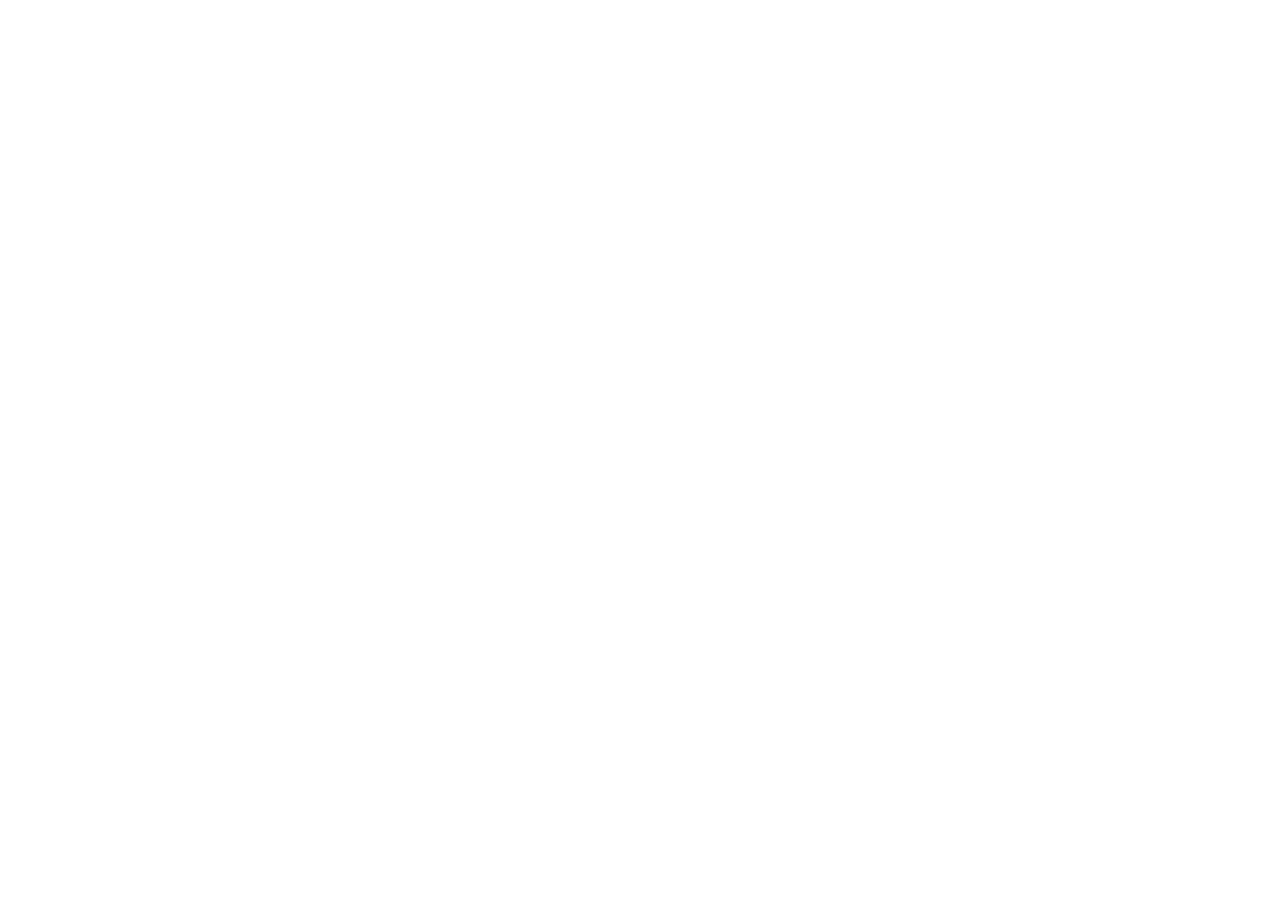
==== projeto Redes Sociais/index.html @ 2575d68d ".." ====
<!DOCTYPE html>
<html lang="pt-br">
<head>
    <meta charset="UTF-8">
    <meta name="viewport" content="width=device-width, initial-scale=1.0">
    <title>Projeto Redes Sociais</title>
    <link rel="shortcut icon" href="favicon.ico" type="image/x-icon">
</head>
<body>
    
</body>
</html>
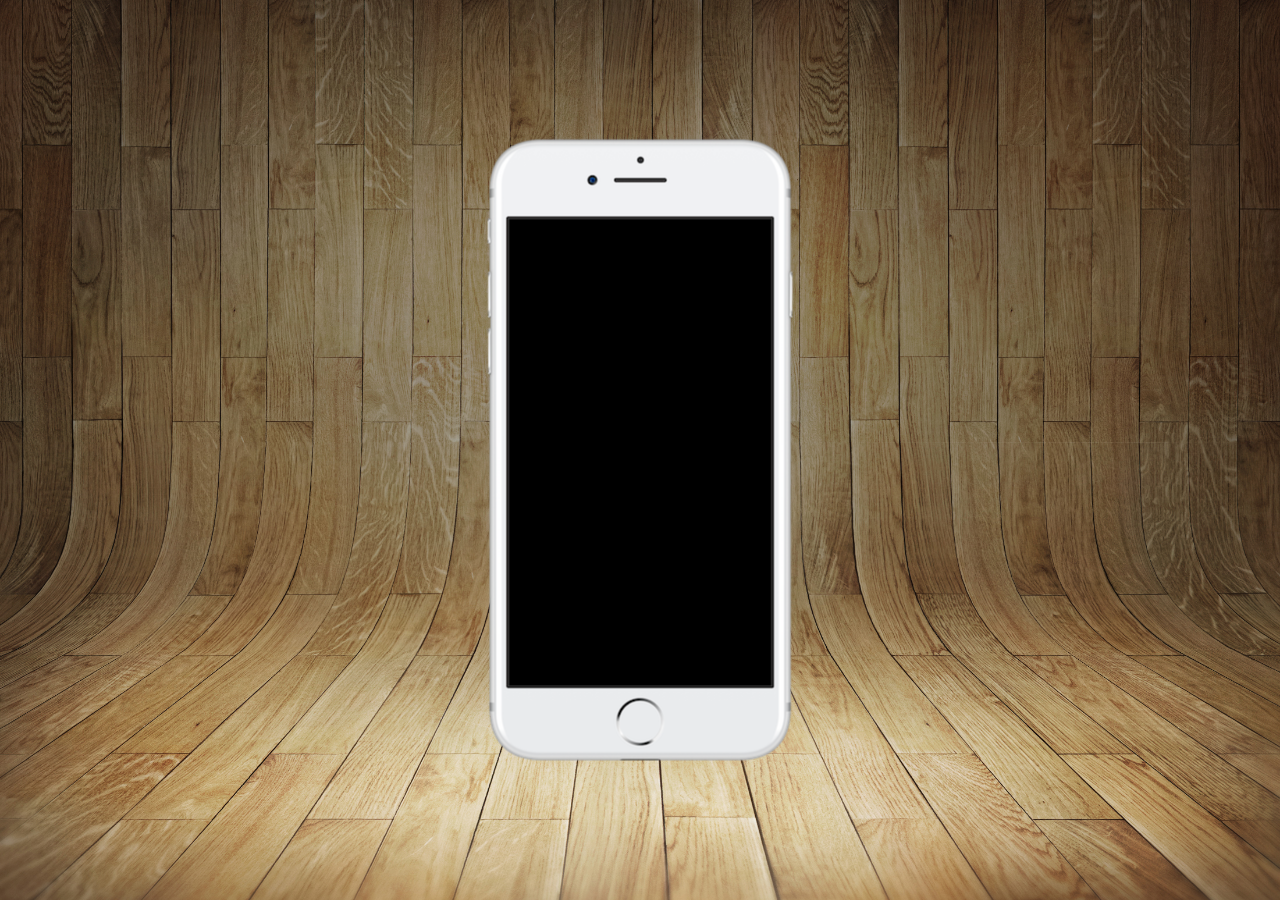
==== commit 7b93f51b: "montando a primeira pagina" ====
--- a/projeto Redes Sociais/index.html
+++ b/projeto Redes Sociais/index.html
@@ -5,8 +5,17 @@
     <meta name="viewport" content="width=device-width, initial-scale=1.0">
     <title>Projeto Redes Sociais</title>
     <link rel="shortcut icon" href="favicon.ico" type="image/x-icon">
+    <link rel="stylesheet" href="Estilos/style.css">
 </head>
 <body>
+    <main>
+        <section id="telefone">
+
+        </section>
+        <section id="redes-sociais">
+
+        </section>
+    </main>
     
 </body>
 </html>--- a/projeto Redes Sociais/Estilos/style.css
+++ b/projeto Redes Sociais/Estilos/style.css
@@ -0,0 +1,33 @@
+@charset "UTF-8";
+
+*{
+    margin: 0px;
+    padding: 0px;
+    font-family: Arial, Helvetica, sans-serif;
+}
+
+html, body {
+    height: 100vh;
+    width: 100vw;
+    background-color: black;
+    background: url('../imagens/fundo-madeira.jpg') no-repeat top center;
+    background-size: cover;
+    background-attachment: fixed;
+}
+
+main {
+    height: 100vh;
+    position: relative;
+    
+}
+
+section#telefone {
+    position: absolute;
+    top: 50%;
+    left: 50%;
+    transform: translate(-50%, -50%);
+
+    height: 627px;
+    width: 311px;
+    background: url('../imagens/frame-iphone.png') no-repeat;
+}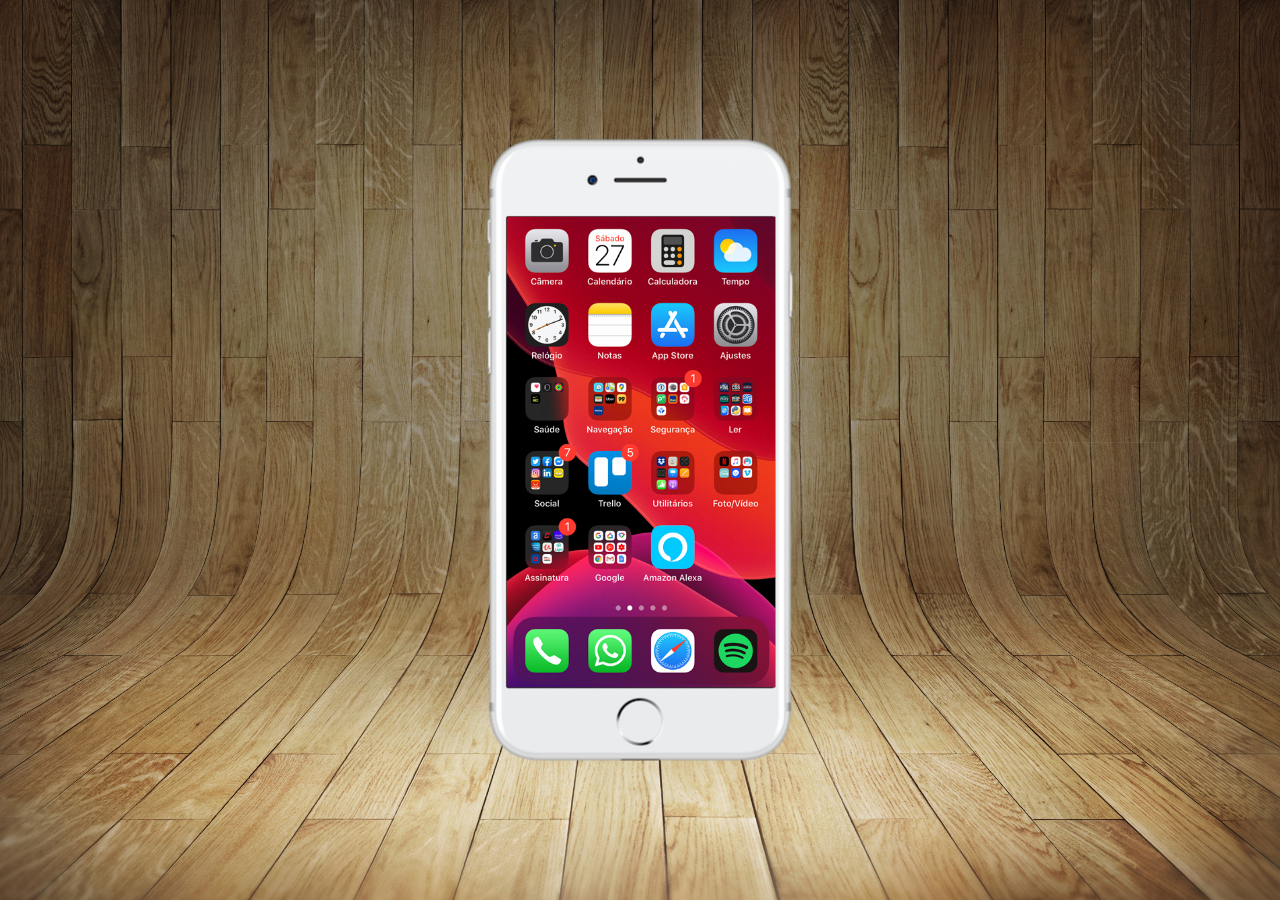
==== commit bea20077: "criei a tela home" ====
--- a/projeto Redes Sociais/index.html
+++ b/projeto Redes Sociais/index.html
@@ -10,6 +10,7 @@
 <body>
     <main>
         <section id="telefone">
+            <iframe src="home.html" name="tela" id="tela" frameborder="0"></iframe>
 
         </section>
         <section id="redes-sociais">
--- a/projeto Redes Sociais/Estilos/style.css
+++ b/projeto Redes Sociais/Estilos/style.css
@@ -17,8 +17,7 @@
 
 main {
     height: 100vh;
-    position: relative;
-    
+    position: relative;    
 }
 
 section#telefone {
@@ -30,4 +29,12 @@
     height: 627px;
     width: 311px;
     background: url('../imagens/frame-iphone.png') no-repeat;
+}
+iframe#tela {
+    position: relative;
+    top: 80px;
+    left: 22px;
+    width: 269px;
+    height: 471px;
+
 }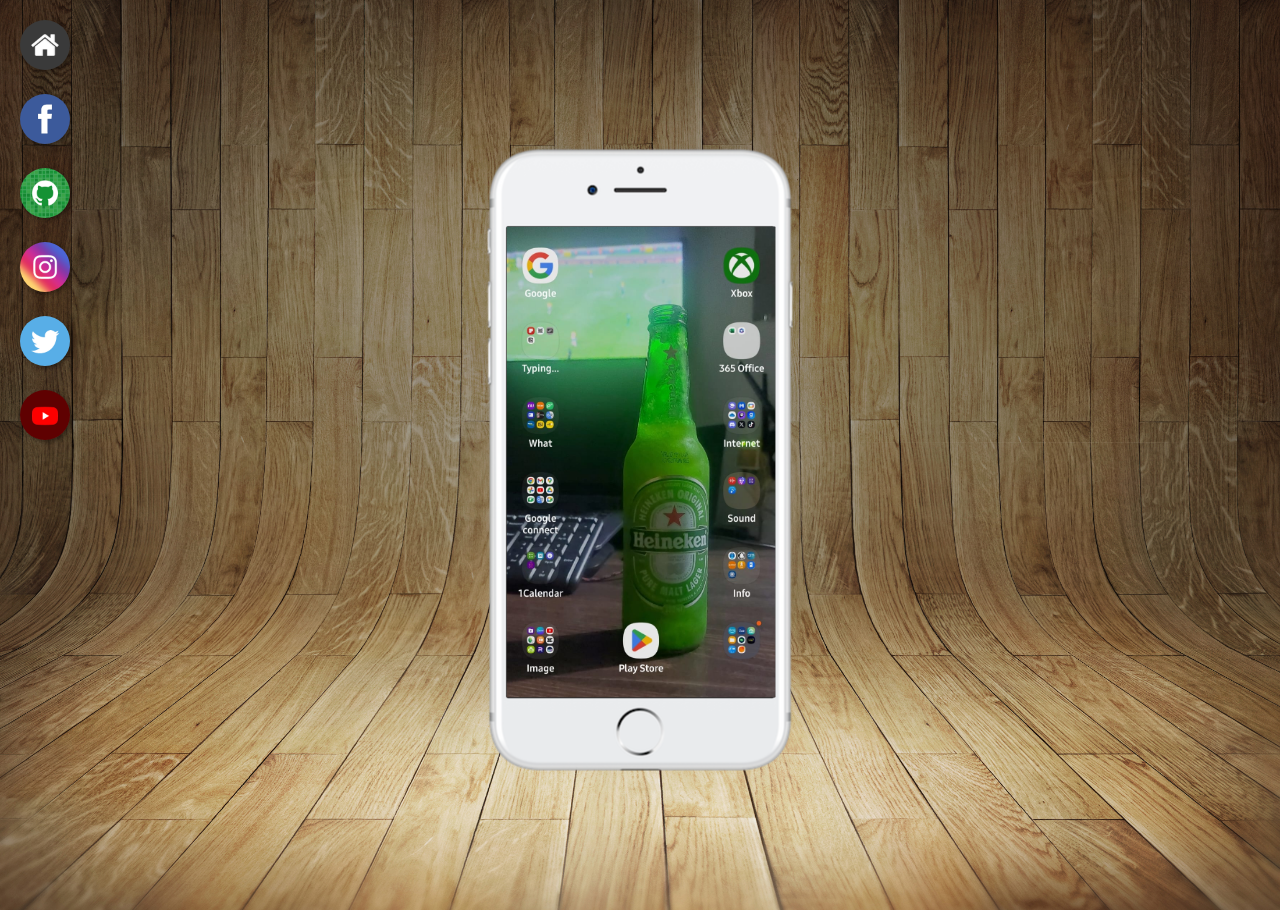
==== commit b7ca4648: "Atualização da home" ====
--- a/projeto Redes Sociais/index.html
+++ b/projeto Redes Sociais/index.html
@@ -10,11 +10,18 @@
 <body>
     <main>
         <section id="telefone">
-            <iframe src="home.html" name="tela" id="tela" frameborder="0"></iframe>
+            <iframe src="home.html" name="tela" id="tela" frameborder="0">
+                Seu navegador não é compatível com isso. 
+            </iframe>
 
         </section>
         <section id="redes-sociais">
-
+            <a href="#" target="tela"><img src="imagens/logo-home.jpg" alt="Home"></a><br>
+            <a href="#" target="tela"><img src="imagens/logo-facebook.jpg" alt="Facebook"></a><br>
+            <a href="#" target="tela"><img src="imagens/logo-github.jpg" alt="Github"></a><br>
+            <a href="#" target="tela"><img src="imagens/logo-instagram.jpg" alt="Instagram"></a><br>
+            <a href="#" target="tela"><img src="imagens/logo-twitter.jpg" alt="Twitter"></a><br>
+            <a href="#" target="tela"><img src="imagens/logo-youtube.jpg" alt="Youtube"></a>
         </section>
     </main>
     
--- a/projeto Redes Sociais/Estilos/style.css
+++ b/projeto Redes Sociais/Estilos/style.css
@@ -36,5 +36,24 @@
     left: 22px;
     width: 269px;
     height: 471px;
+}
 
-}+section#redes-sociais {
+    text-align: left;
+}
+
+section#redes-sociais, img {
+    width: 50px;
+    height: 50px;
+    margin: 10px;
+    border-radius: 50%;
+    box-shadow: 2px 2px 5px rgba(0, 0, 0, 0.400);
+    box-sizing: border-box;
+}
+
+section#redes-sociais img:hover {
+    border: 2px solid gold;
+    transform: translate(-3px, -3px);
+    box-shadow: 5px 5px 10px rgba(0, 0, 0, 0.61);
+    transition: transform 0.3s, border 0.4s;
+}
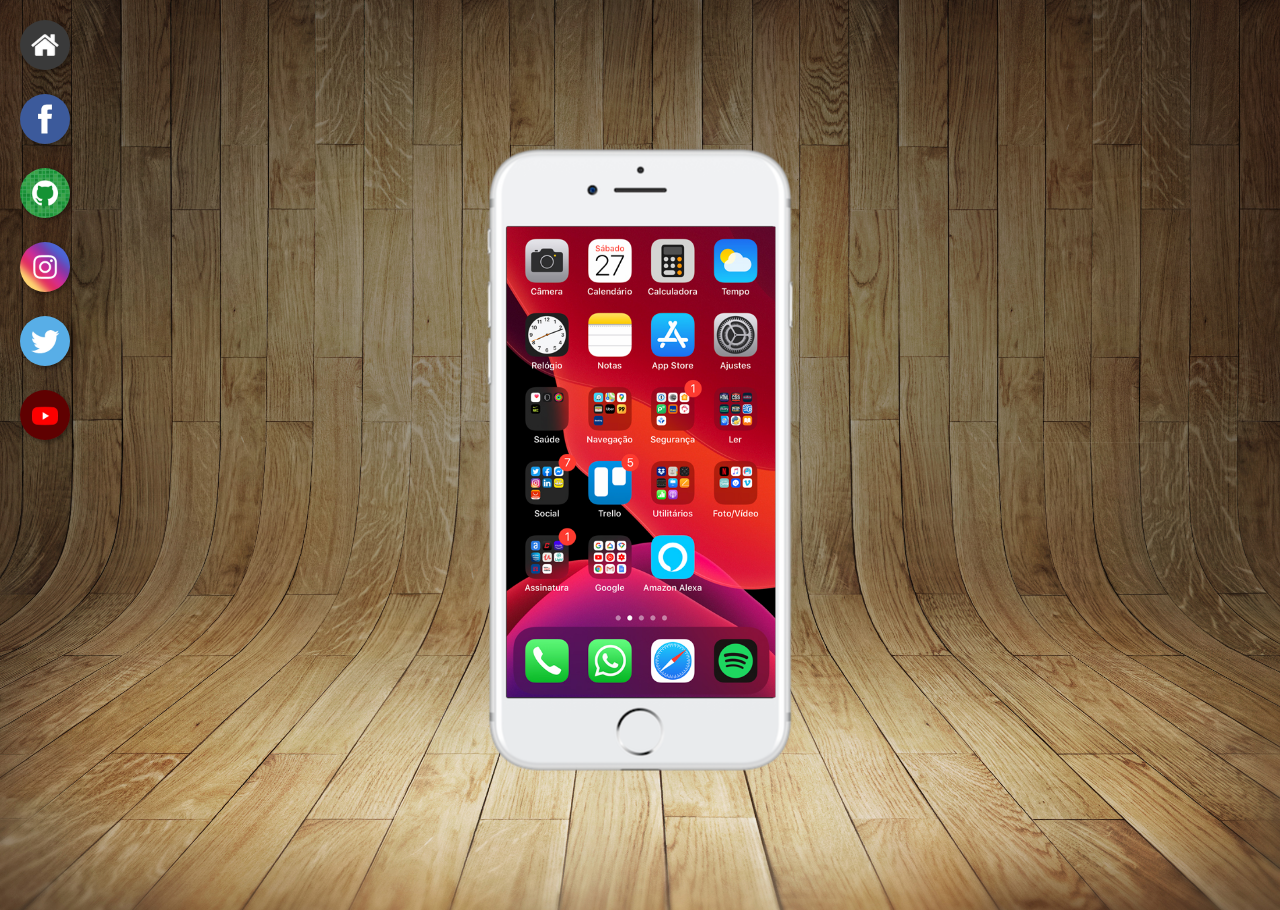
==== commit 23453377: "..." ====
--- a/projeto Redes Sociais/index.html
+++ b/projeto Redes Sociais/index.html
@@ -16,12 +16,12 @@
 
         </section>
         <section id="redes-sociais">
-            <a href="#" target="tela"><img src="imagens/logo-home.jpg" alt="Home"></a><br>
-            <a href="#" target="tela"><img src="imagens/logo-facebook.jpg" alt="Facebook"></a><br>
+            <a href="home.html" target="tela"><img src="imagens/logo-home.jpg" alt="Home"></a><br>
+            <a href="imagens/tela-facebook.jpg" target="tela"><img src="imagens/logo-facebook.jpg" alt="Facebook"></a><br>
             <a href="#" target="tela"><img src="imagens/logo-github.jpg" alt="Github"></a><br>
             <a href="#" target="tela"><img src="imagens/logo-instagram.jpg" alt="Instagram"></a><br>
             <a href="#" target="tela"><img src="imagens/logo-twitter.jpg" alt="Twitter"></a><br>
-            <a href="#" target="tela"><img src="imagens/logo-youtube.jpg" alt="Youtube"></a>
+            <a href="youtube.html" target="tela"><img src="imagens/logo-youtube.jpg" alt="Youtube"></a>
         </section>
     </main>
     
--- a/projeto Redes Sociais/Estilos/style.css
+++ b/projeto Redes Sociais/Estilos/style.css
@@ -39,7 +39,7 @@
 }
 
 section#redes-sociais {
-    text-align: left;
+    text-align: right;
 }
 
 section#redes-sociais, img {
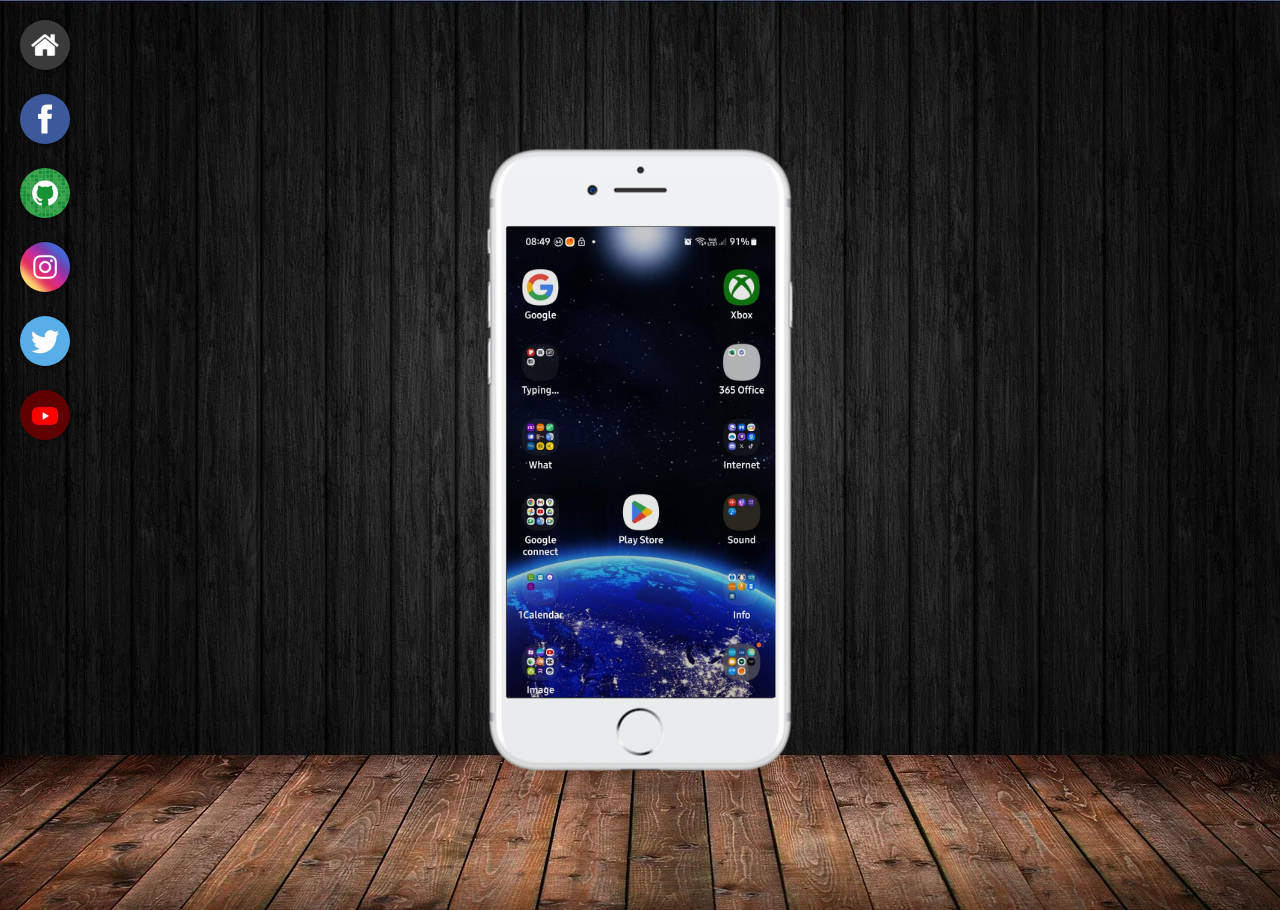
==== commit 1212b014: "..." ====
--- a/projeto Redes Sociais/index.html
+++ b/projeto Redes Sociais/index.html
@@ -4,7 +4,7 @@
     <meta charset="UTF-8">
     <meta name="viewport" content="width=device-width, initial-scale=1.0">
     <title>Projeto Redes Sociais</title>
-    <link rel="shortcut icon" href="favicon.ico" type="image/x-icon">
+    <link rel="shortcut icon" href="imagens/favico.png" type="image/x-icon">
     <link rel="stylesheet" href="Estilos/style.css">
 </head>
 <body>
@@ -17,10 +17,15 @@
         </section>
         <section id="redes-sociais">
             <a href="home.html" target="tela"><img src="imagens/logo-home.jpg" alt="Home"></a><br>
-            <a href="imagens/tela-facebook.jpg" target="tela"><img src="imagens/logo-facebook.jpg" alt="Facebook"></a><br>
-            <a href="#" target="tela"><img src="imagens/logo-github.jpg" alt="Github"></a><br>
-            <a href="#" target="tela"><img src="imagens/logo-instagram.jpg" alt="Instagram"></a><br>
-            <a href="#" target="tela"><img src="imagens/logo-twitter.jpg" alt="Twitter"></a><br>
+
+            <a href="facebook.html" target="tela"><img src="imagens/logo-facebook.jpg" alt="Facebook"></a><br>
+
+            <a href="github.html" target="tela"><img src="imagens/logo-github.jpg" alt="Github"></a><br>
+
+            <a href="instagram.html" target="tela"><img src="imagens/logo-instagram.jpg" alt="Instagram"></a><br>
+
+            <a href="twitter.html" target="tela"><img src="imagens/logo-twitter.jpg" alt="Twitter"></a><br>
+
             <a href="youtube.html" target="tela"><img src="imagens/logo-youtube.jpg" alt="Youtube"></a>
         </section>
     </main>
--- a/projeto Redes Sociais/Estilos/style.css
+++ b/projeto Redes Sociais/Estilos/style.css
@@ -10,7 +10,7 @@
     height: 100vh;
     width: 100vw;
     background-color: black;
-    background: url('../imagens/fundo-madeira.jpg') no-repeat top center;
+    background: url('../imagens/fundo\ preto.webp') no-repeat top center;
     background-size: cover;
     background-attachment: fixed;
 }
